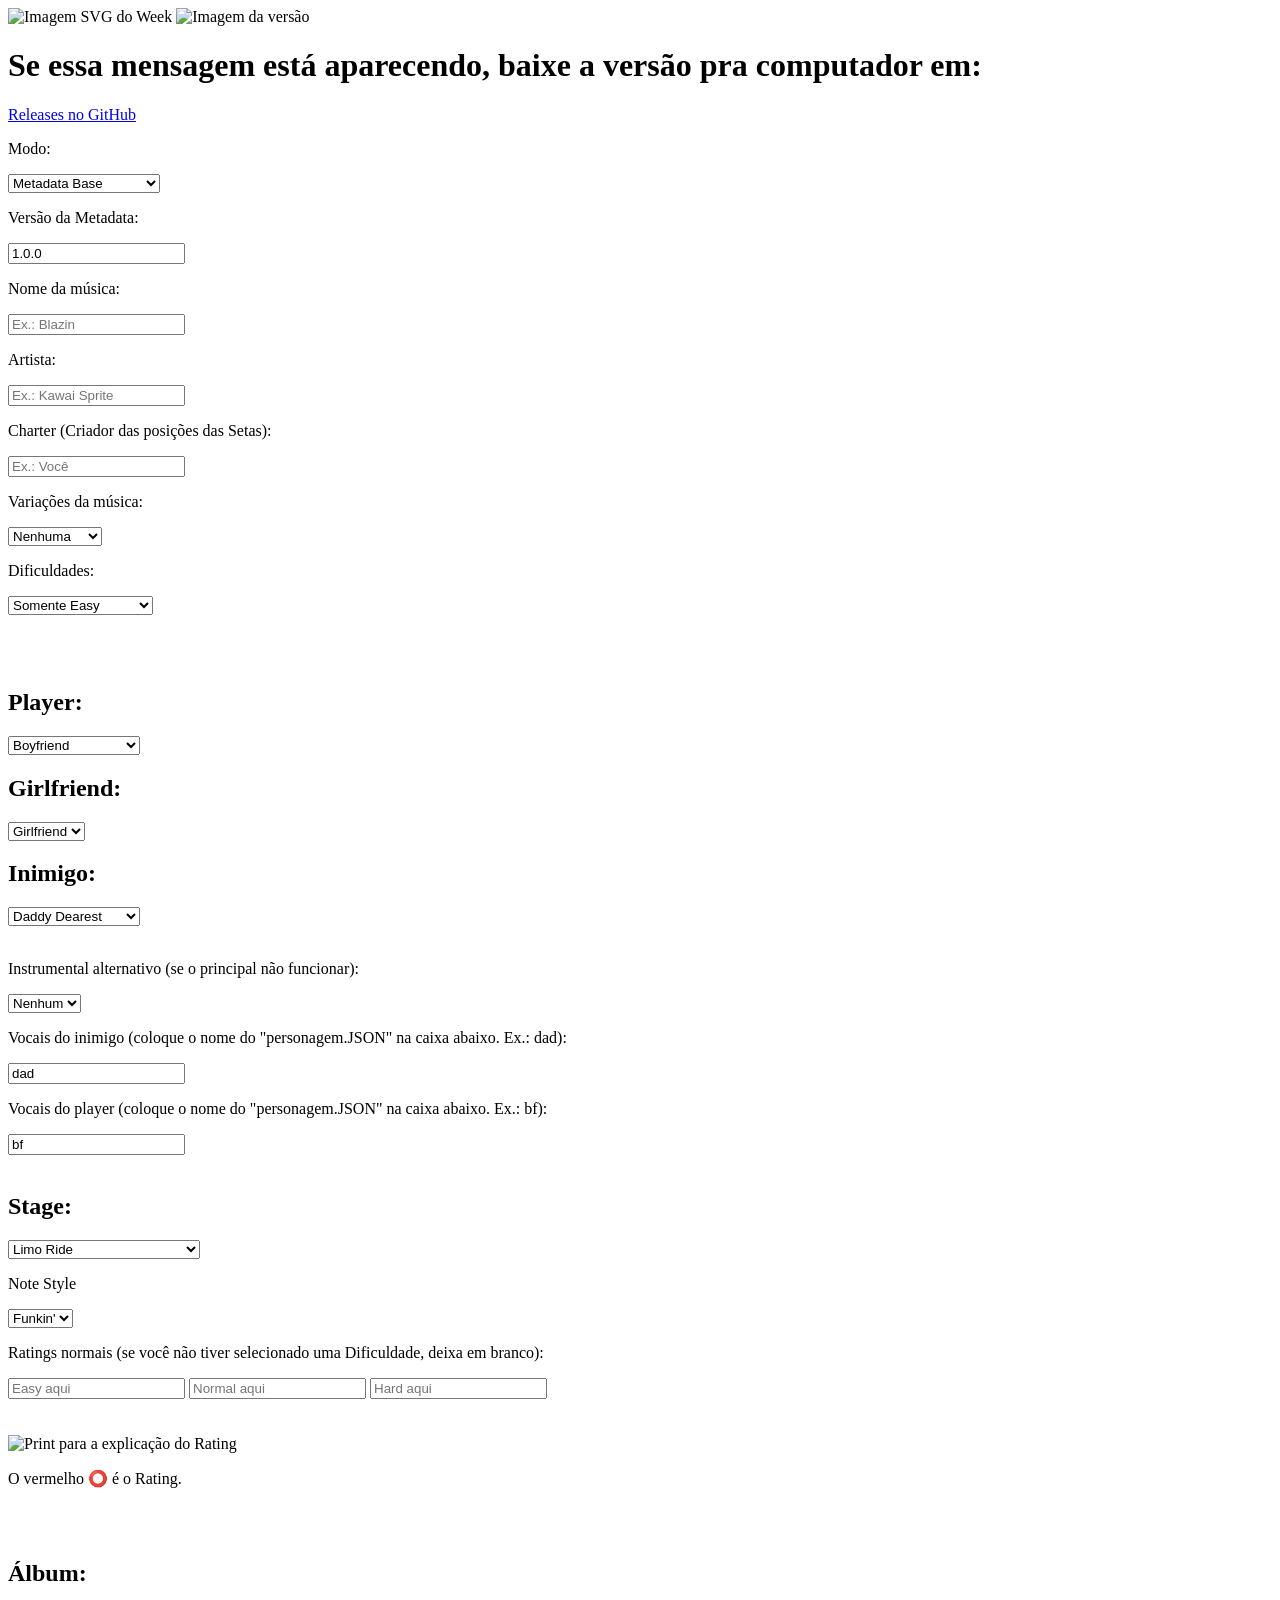
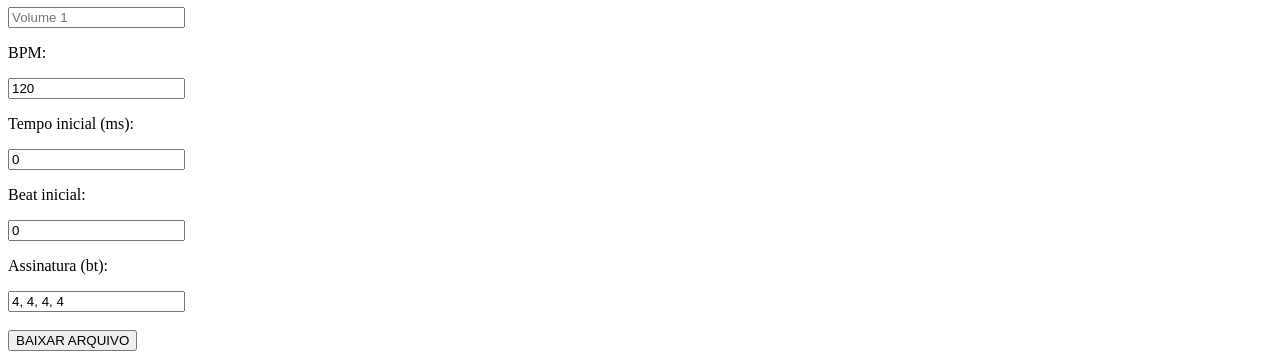
==== lib/editors/metadata-editor.html @ c99d9a69 "Create metadata-editor.html for metadata input Add a new HTML file for the Metadata Editor with vari" ====
<!DOCTYPE html>
<html lang="pt-BR">
<head>
    <meta charset="UTF-8">
    <meta name="viewport" content="width=device-width, initial-scale=1.0">
    <title>Metadata Editor para V-Slice</title>
    <link rel="icon" href="../images/icon.png">
    <link rel="stylesheet" href="../scripts/style.css">
</head>
<body>
    <img src="../images/metadata-editor-image.svg" alt="Imagem SVG do Week" class="image-editor-SVG">
    <img src="../images/version.png" alt="Imagem da versão" class="image-version">
    <div class="AlertMobile">
        <h1>Se essa mensagem está aparecendo, baixe a versão pra computador em:</h1>
        <a href="https://github.com/Cvncfs-2/Cvncfs-Engine-Webkit-Tools/releases">Releases no GitHub</a>
    </div>
    <p>Modo:</p>
    <select id="modo">
        <option value="base">Metadata Base</option>
        <option value="variation">Variação da Metadata</option>
    </select>
    <div id="variationContainer" style="display:none;">
        <p>Variação:</p>
        <select id="variation">
            <option value="erect">Erect</option>
            <option value="pico">Pico</option>
            <option value="bf">BF</option>
        </select>
    </div>
    <p>Versão da Metadata:</p>
    <input type="text" id="version" value="1.0.0">
    <p>Nome da música:</p>
    <input type="text" id="songName" placeholder="Ex.: Blazin">
    <p>Artista:</p>
    <input type="text" id="artist" placeholder="Ex.: Kawai Sprite">
    <p>Charter (Criador das posições das Setas):</p>
    <input type="text" id="charter" placeholder="Ex.: Você">
    <p></p>
    <div id="songVarContainer"><p>Variações da música:</p>
    <select id="songVariations">
        <option value="">Nenhuma</option>
        <option value="erect">Erect</option>
        <option value="pico">Pico</option>
        <option value="bf">BF</option>
        <option value="erectNpico">Erect e Pico</option>
        <option value="erectNbf">Erect e BF</option>
    </select></div>
    <div id="difficultiesContainer">
    <p>Dificuldades:</p>
    <select id="difficulties">
        <option value="easy">Somente Easy</option>
        <option value="normal">Somente Normal</option>
        <option value="hard">Somente Hard</option>
        <option value="easyNnormal">Easy e Normal</option>
        <option value="normalNhard">Normal e Hard</option>
        <option value="easyNnormalNhard">Easy, Normal e Hard</option>
    </select></div><br><br><br>
    <h2>Player:</h2>
        <select id="player">
        <option value="bfPlay">Boyfriend</option>
        <option value="dadPlay">Daddy Dearest</option>
        <option value="darnellPlay">Darnell</option>
        <option value="momPlay">Mommy Mearest</option>
        <option value="parents-xmasPlay">Parents Christmas</option>
        <option value="picoNotPlay">Pico</option>
        <option value="pico-player">Pico Playable</option>
        <option value="senpaiPlay">Senpai</option>
        <option value="spookyPlay">Spooky Kids</option>
        <option value="tankmanPlay">Tankman</option>
    </select>
    <h2>Girlfriend:</h2>
    <select id="girlfriend">
        <option value="gf">Girlfriend</option>
        <option value="nene">Nene</option>
    </select>
    <h2>Inimigo:</h2>
        <select id="opponent">
        <option value="dad">Daddy Dearest</option>
        <option value="bf">Boyfriend</option>
        <option value="darnell">Darnell</option>
        <option value="mom">Mommy Mearest</option>
        <option value="parents-xmas">Parents Christmas</option>
        <option value="pico">Pico</option>
        <option value="pico-player">Pico Playable</option>
        <option value="senpai">Senpai</option>
        <option value="spooky">Spooky Kids</option>
        <option value="tankman">Tankman</option>
    </select><br><br>
    <div id="altInstContainer">
        <p>Instrumental alternativo (se o principal não funcionar):</p>
        <select id="altInstrumentals">        
            <option value="noneAltInst">Nenhum</option>
            <option value="erectAltInst">Erect</option>
            <option value="picoAltInst">Pico</option>
            <option value="bfAltInst">BF</option>
        </select>
    </div>
    <p>Vocais do inimigo (coloque o nome do "personagem.JSON" na caixa abaixo. Ex.: dad):</p>
    <input type="text" id="opponentVocals" value="dad">
    <p>Vocais do player (coloque o nome do "personagem.JSON" na caixa abaixo. Ex.: bf):</p>
    <input type="text" id="playerVocals" value="bf"><br><br>
    <h2>Stage:</h2>
    <select id="stage">
        <option value="limoRide">Limo Ride</option>
        <option value="limoRideErect">Limo Ride [Erect]</option>
        <option value="mainStage">Main Stage</option>
        <option value="mainStageErect">Main Stage [Erect]</option>
        <option value="mallEvil">Christmas Mall (Naughty)</option>
        <option value="mallXmas">Christmas Mall (Nice)</option>
        <option value="mallXmasErect">Christmas Mall (Nice) [Erect]</option>
        <option value="phillyBlazin">Philly (Blazin')</option>
        <option value="phillyStreets">Philly (Streets)</option>
        <option value="phillyStreetsErect">Philly (Streets) [Erect]</option>
        <option value="phillyTrain">Philly (Train)</option>
        <option value="phillyTrainErect">Philly (Train) [Erect]</option>
        <option value="school">School (Date)</option>
        <option value="schoolErect">School (Date) [Erect]</option>
        <option value="schoolEvil">School (Hate)</option>
        <option value="schoolEvilErect">School (Hate) [Erect]</option>
        <option value="spookyMansion">Spooky Mansion</option>
        <option value="spookyMansionErect">Spooky Mansion [Erect]</option>
        <option value="tankmanBattlefield">Tankman Battlefield</option>
        <option value="tankmanBattlefieldErect">Tankman Battlefield [Erect]</option>
    </select>
    <p>Note Style</p>
    <select id="noteStyle">
        <option value="funkin">Funkin'</option> 
        <option value="pixel">Pixel</option>
    </select>
    <p>Ratings normais (se você não tiver selecionado uma Dificuldade, deixa em branco):</p>
    <input type="number" id="easyRating" placeholder="Easy aqui">
    <input type="number" id="normalRating" placeholder="Normal aqui">
    <input type="number" id="hardRating" placeholder="Hard aqui">
    <div id="erectRatingsContainer" style="display:none;">
    <p>Ratings (escreva aqui e deixe em branco os normais) (Erect / Nightmare):</p>
        <input type="number" id="erectRating" placeholder="Erect">
        <input type="number" id="nightmareRating" placeholder="Nightmare">
    </div>
    <br><br><br><img class="img-rating" src="../images/print-1.png" alt="Print para a explicação do Rating"><p>O vermelho ⭕ é o Rating.</p><br><br>
    <h2>Álbum:</h2>
    <input type="text" id="album" placeholder="Volume 1">
    <p>BPM:</p>
    <input type="number" id="bpm" value="120">
    <p>Tempo inicial (ms):</p>
    <input type="number" id="tempo" value="0">
    <p>Beat inicial:</p>
    <input type="number" id="beat" value="0">
    <p>Assinatura (bt):</p>
    <input type="text" id="bt" value="4, 4, 4, 4">
    <br><br>
    <button onclick="baixar()">BAIXAR ARQUIVO</button>
    <script src="../scripts/script-metadataeditor.js"></script>
</body>
</html>
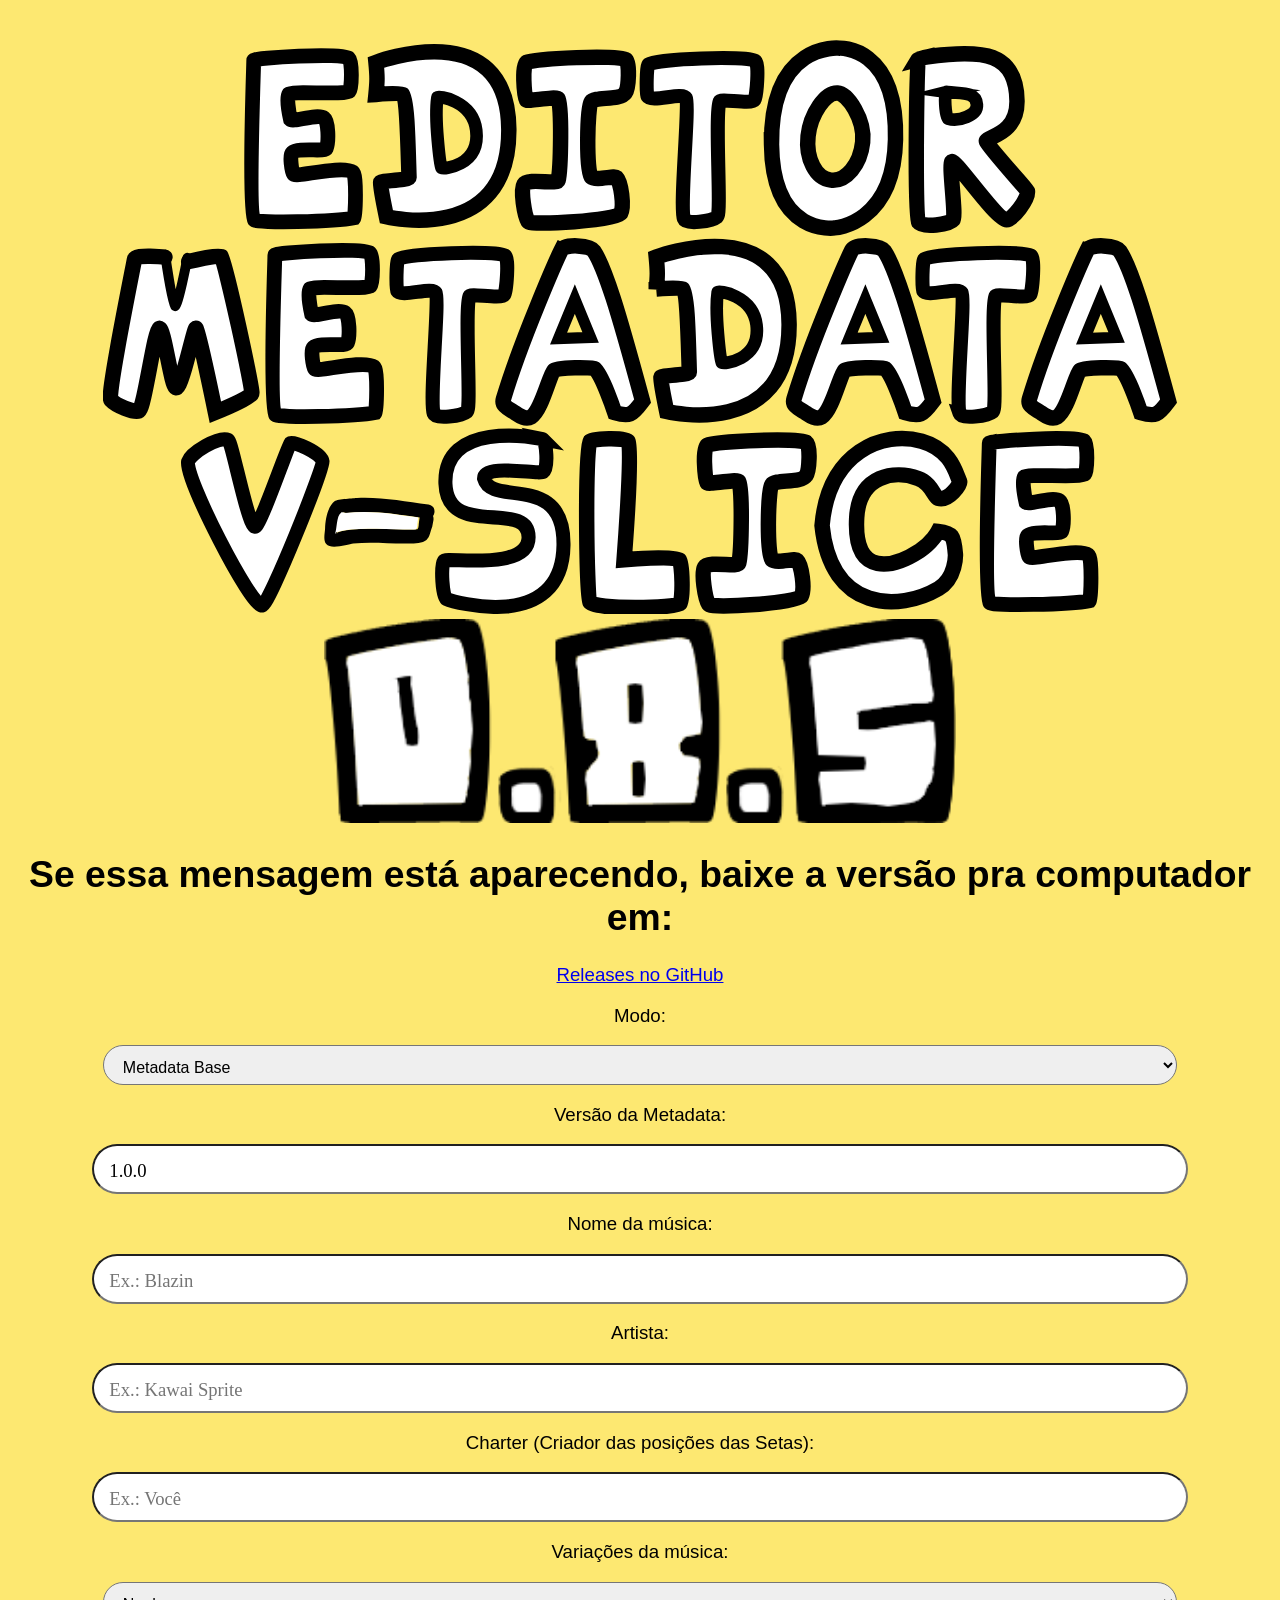
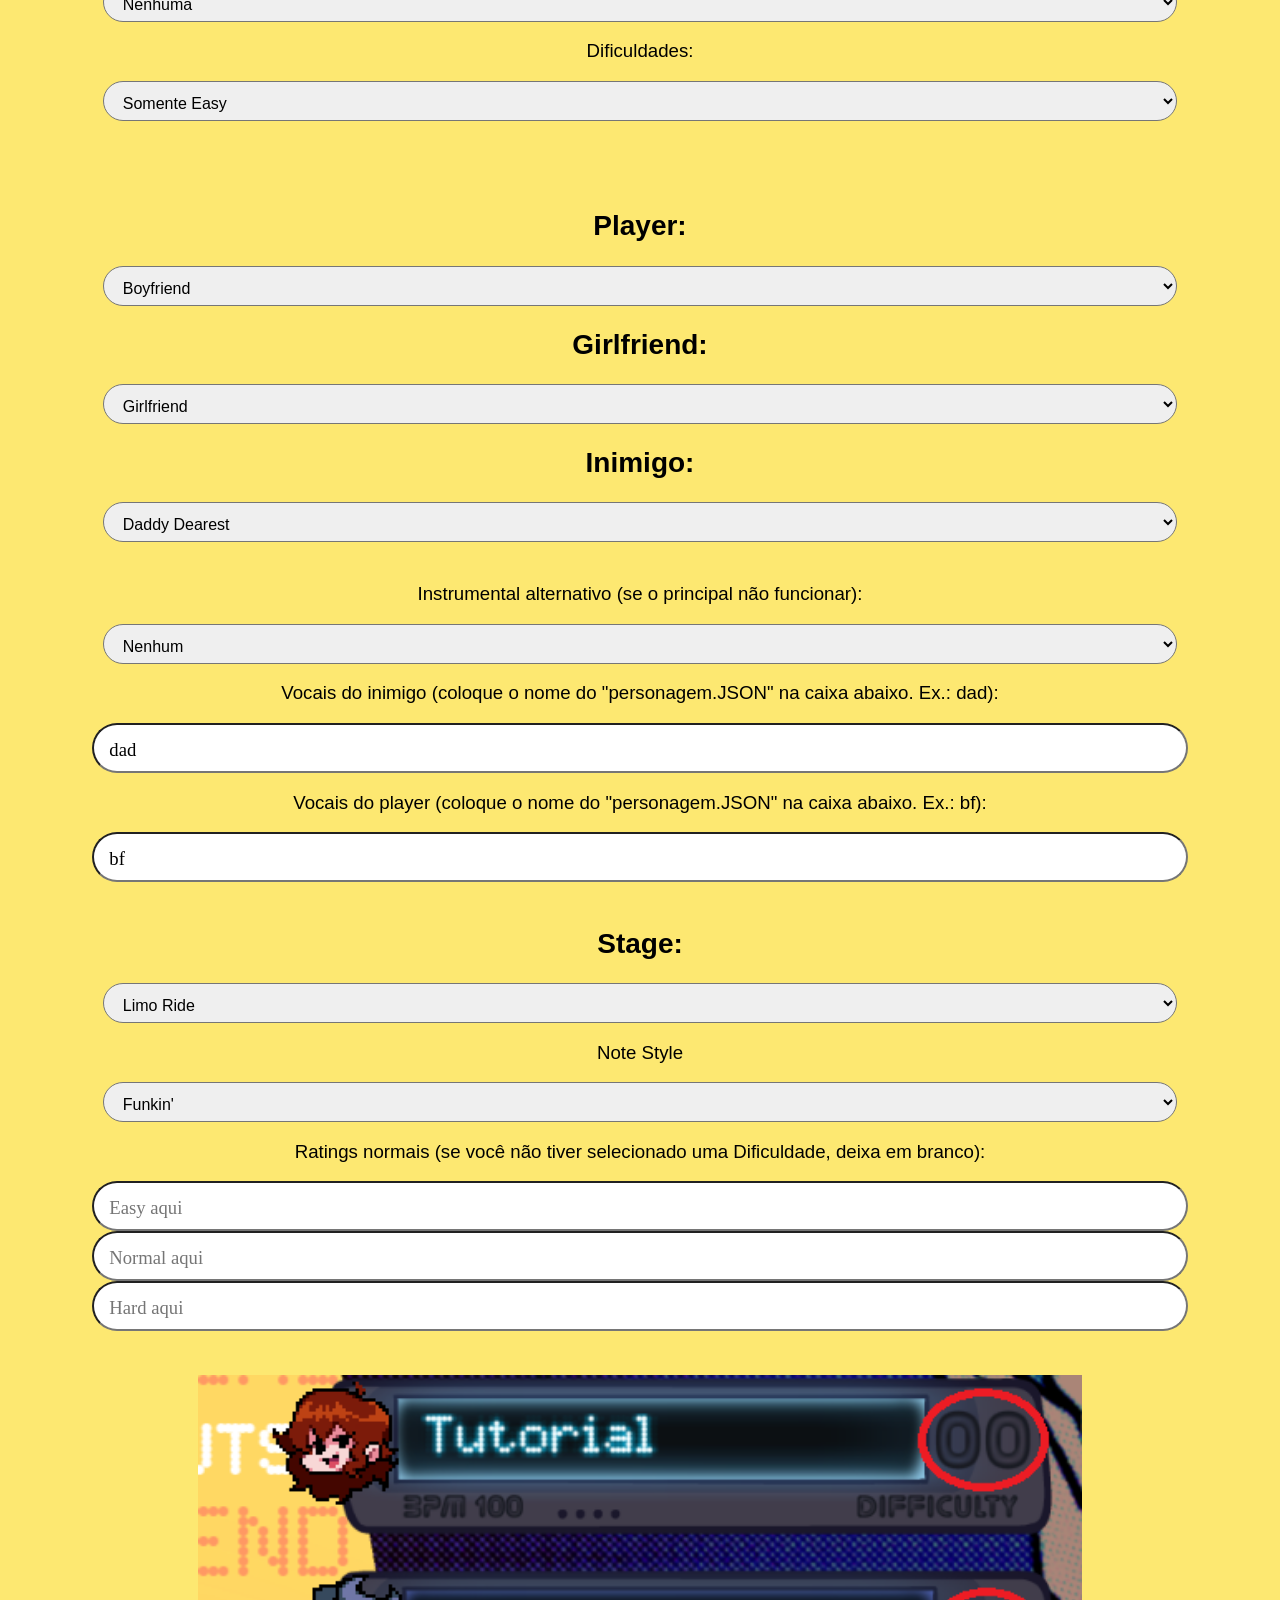
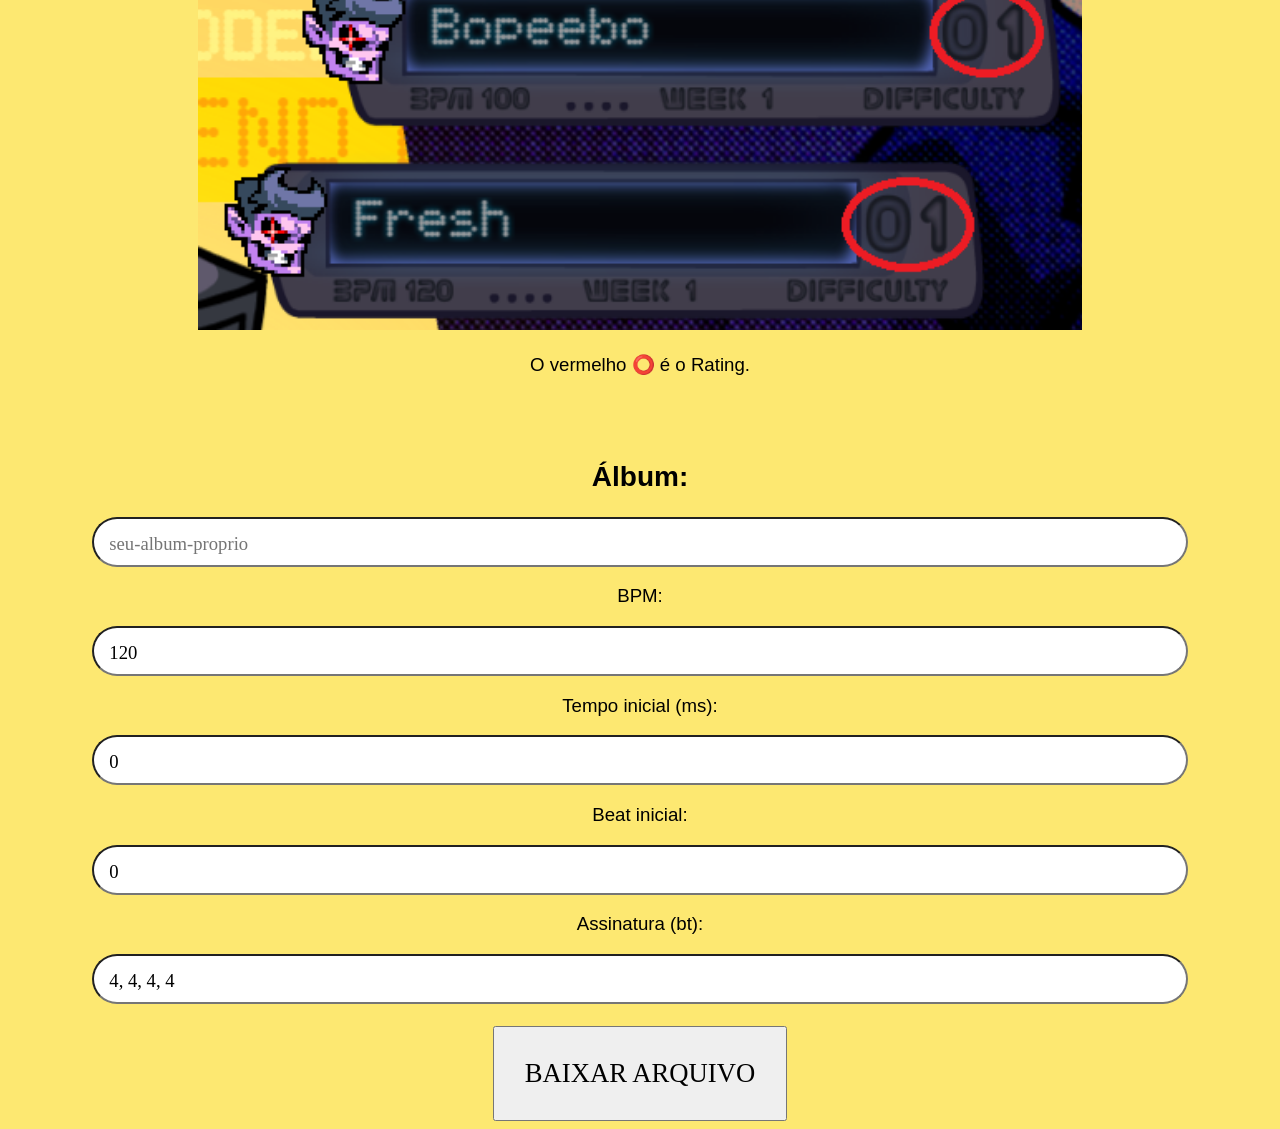
==== commit 48216869: "Update album placeholder in metadata-editor.html" ====
--- a/lib/editors/metadata-editor.html
+++ b/lib/editors/metadata-editor.html
@@ -138,7 +138,7 @@
     </div>
     <br><br><br><img class="img-rating" src="../images/print-1.png" alt="Print para a explicação do Rating"><p>O vermelho ⭕ é o Rating.</p><br><br>
     <h2>Álbum:</h2>
-    <input type="text" id="album" placeholder="Volume 1">
+    <input type="text" id="album" placeholder="seu-album-proprio">
     <p>BPM:</p>
     <input type="number" id="bpm" value="120">
     <p>Tempo inicial (ms):</p>
--- a/lib/scripts/style.css
+++ b/lib/scripts/style.css
@@ -0,0 +1,54 @@
+@font-face {
+  font-family: 'VCR OSD MONO';
+  src: url('../fonts/VCR_OSD_MONO_1.001.ttf') format('truetype');
+}
+
+body {
+    font-size: 14pt;
+    font-family: "VCR OSD MONO", Arial, Helvetica, sans-serif;
+    background-color: #FDE871;
+    text-align: center;
+}
+.LogoCvncfsEngine {
+    width: 100%;
+}
+.image-editor-SVG {
+    width: 85%;
+}
+.image-version {
+    width: 50%
+}
+.img-rating {
+    width: 70%;
+}
+@media (max-width: 768px) {
+    .AlertMobile {
+        display: none
+    }
+}
+.editores-principal {
+    font: 24pt "VCR OSD MONO";
+}
+input[type="text"], input[type="number"] {
+    width: 85%; height: 40px; font: 14pt "VCR OSD MONO"; border-radius: 25px; padding-left: 15px; padding-top: 5px;
+}
+input[type="range"] {
+    width: 85%;
+}
+input[type="color"] {
+  /* Remove a borda padrão e o fundo cinza chato */
+  -webkit-appearance: none;
+  -moz-appearance: none;
+  appearance: none;
+  
+  width: 100px;
+  height: 50px;
+  background-color: transparent;
+  border: none;
+}
+select {
+    width: 85%; height: 40px; font-size: 12pt; border-radius: 25px; padding-left: 15px; padding-top: 5px;
+}
+button {
+    font: 20pt "VCR OSD MONO"; padding: 30px;
+}
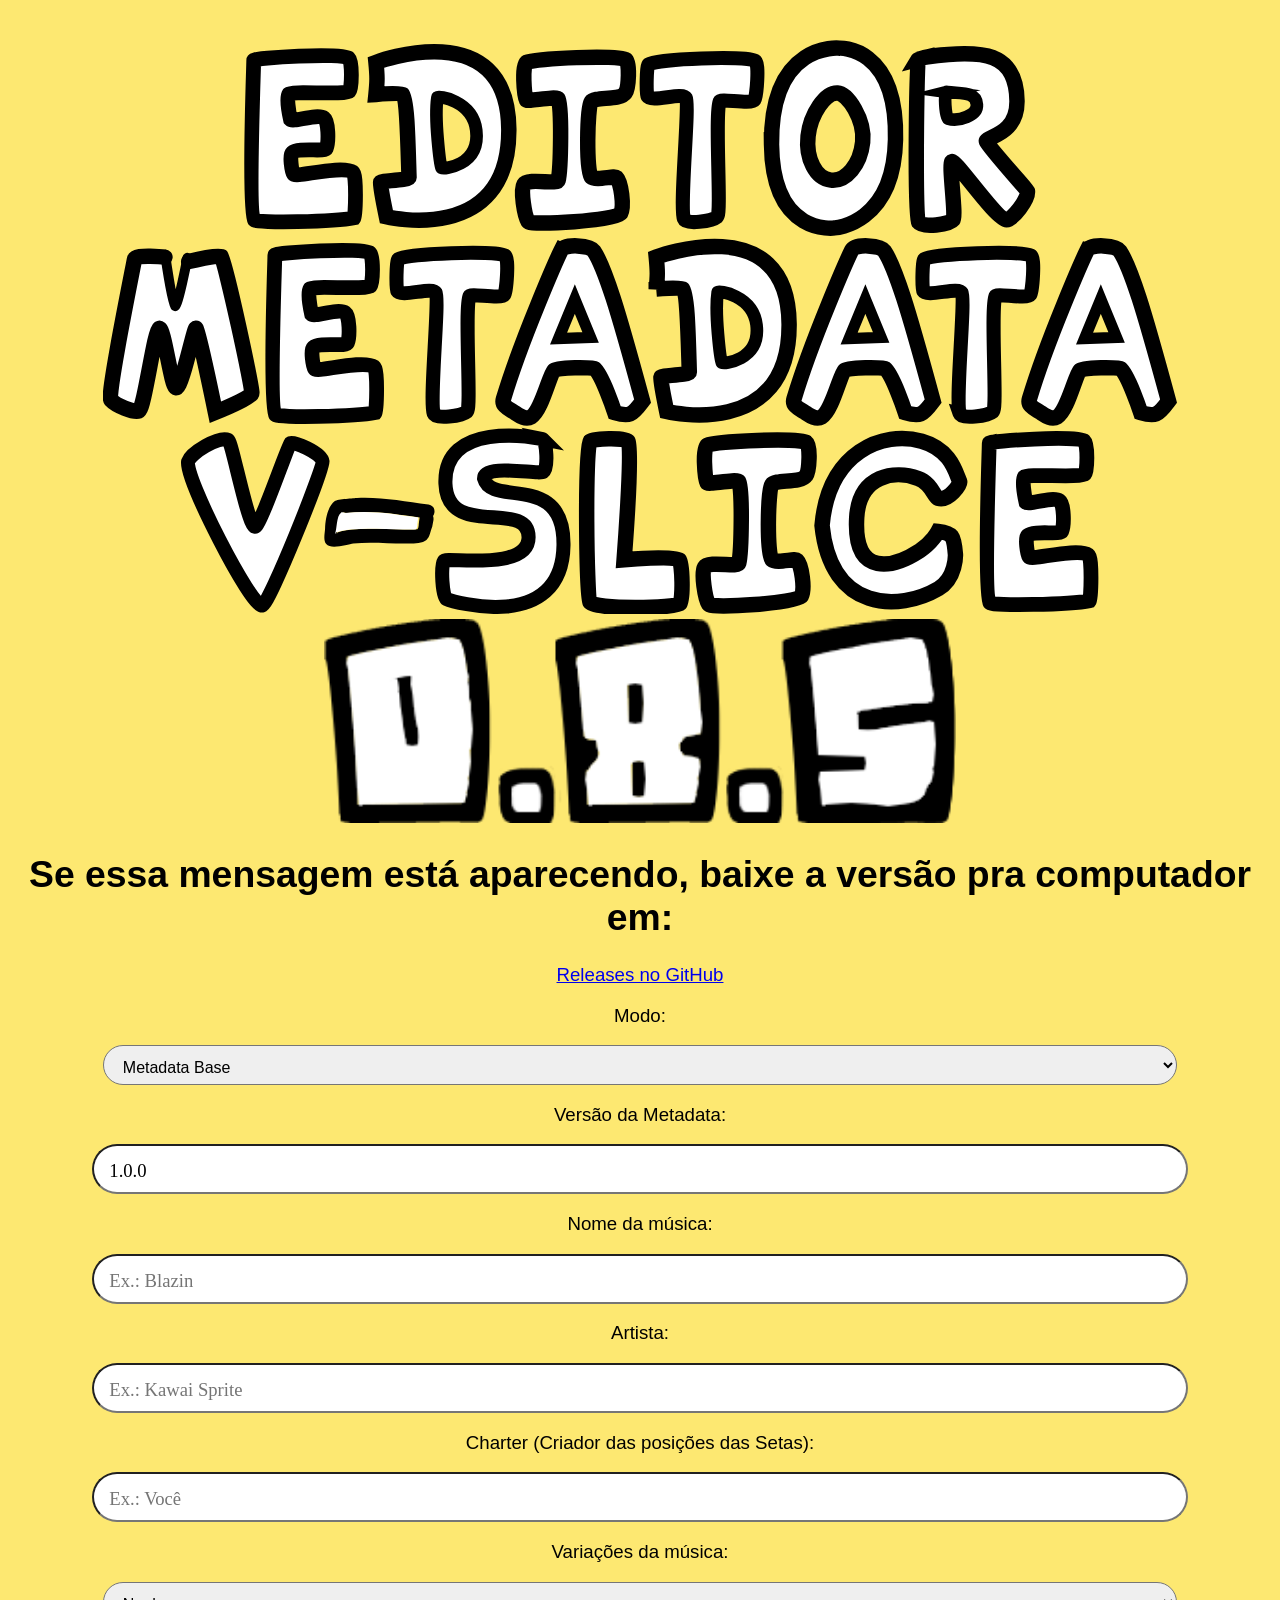
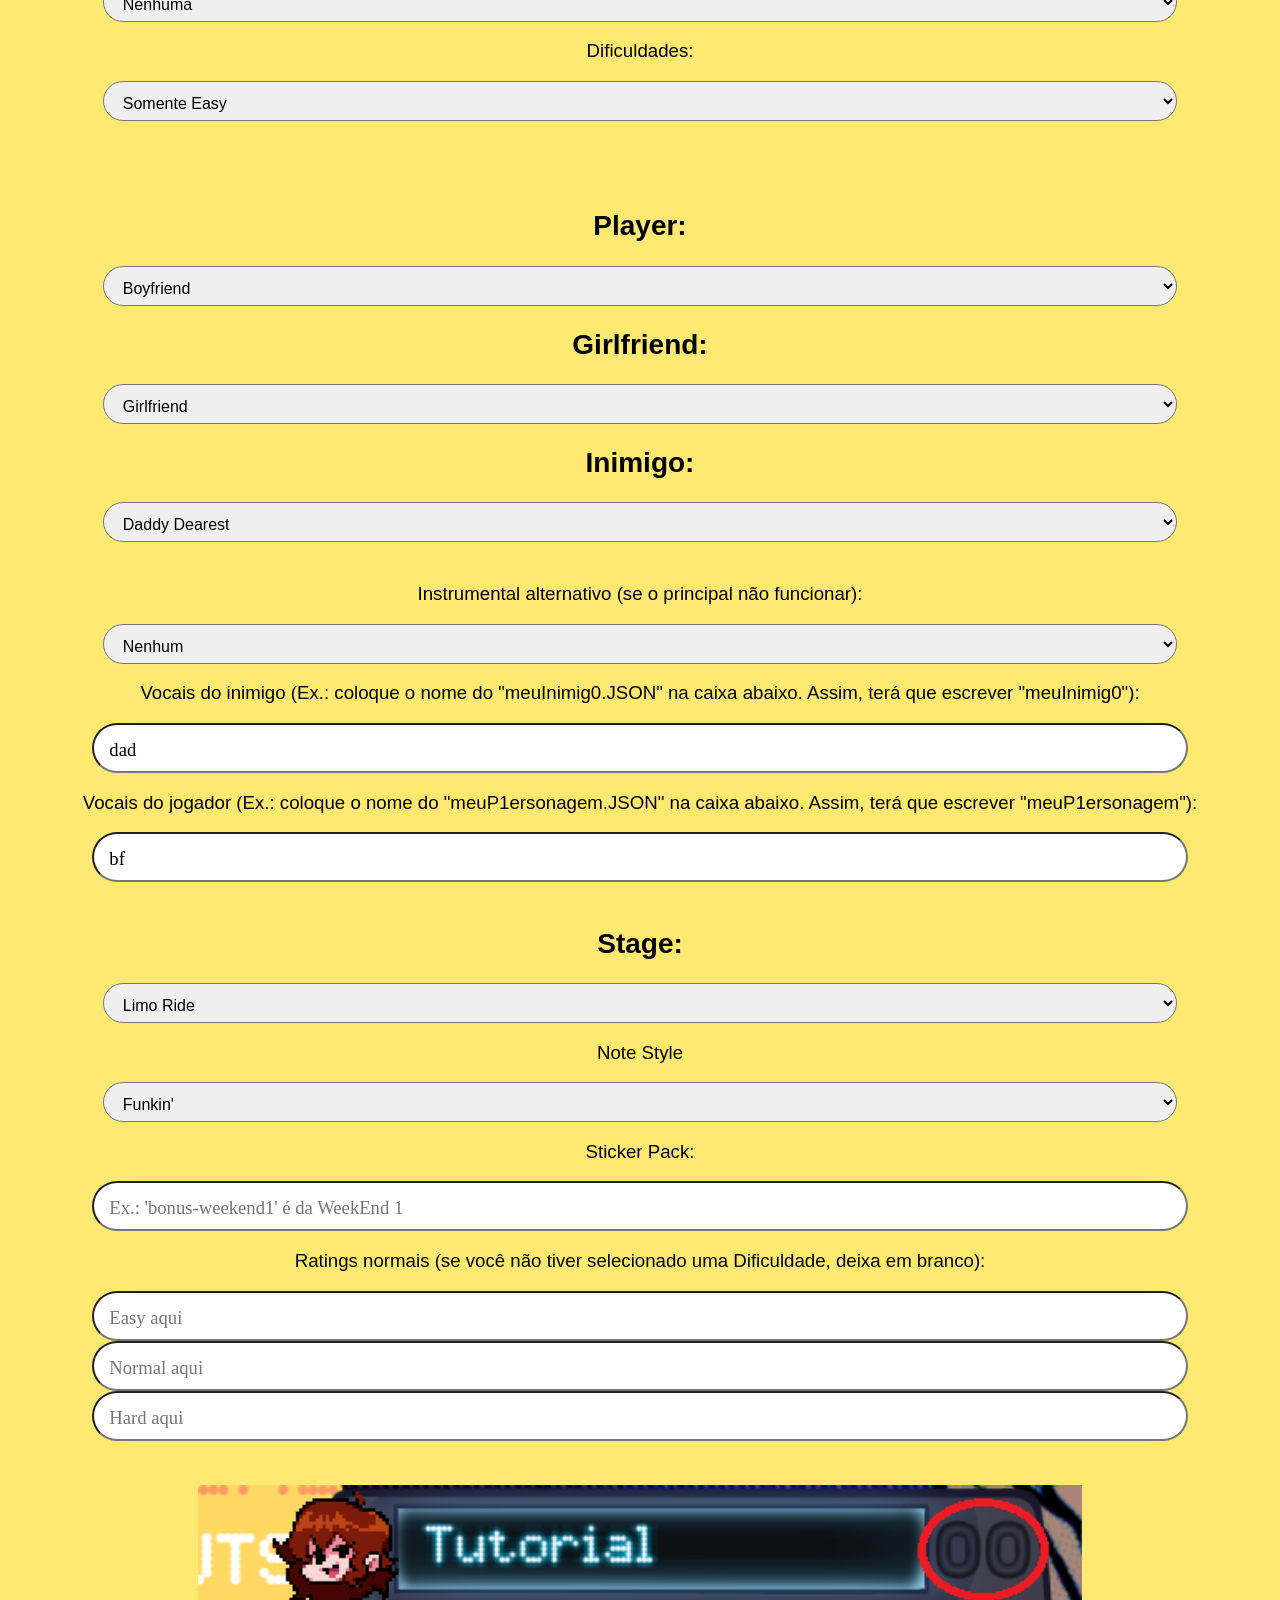
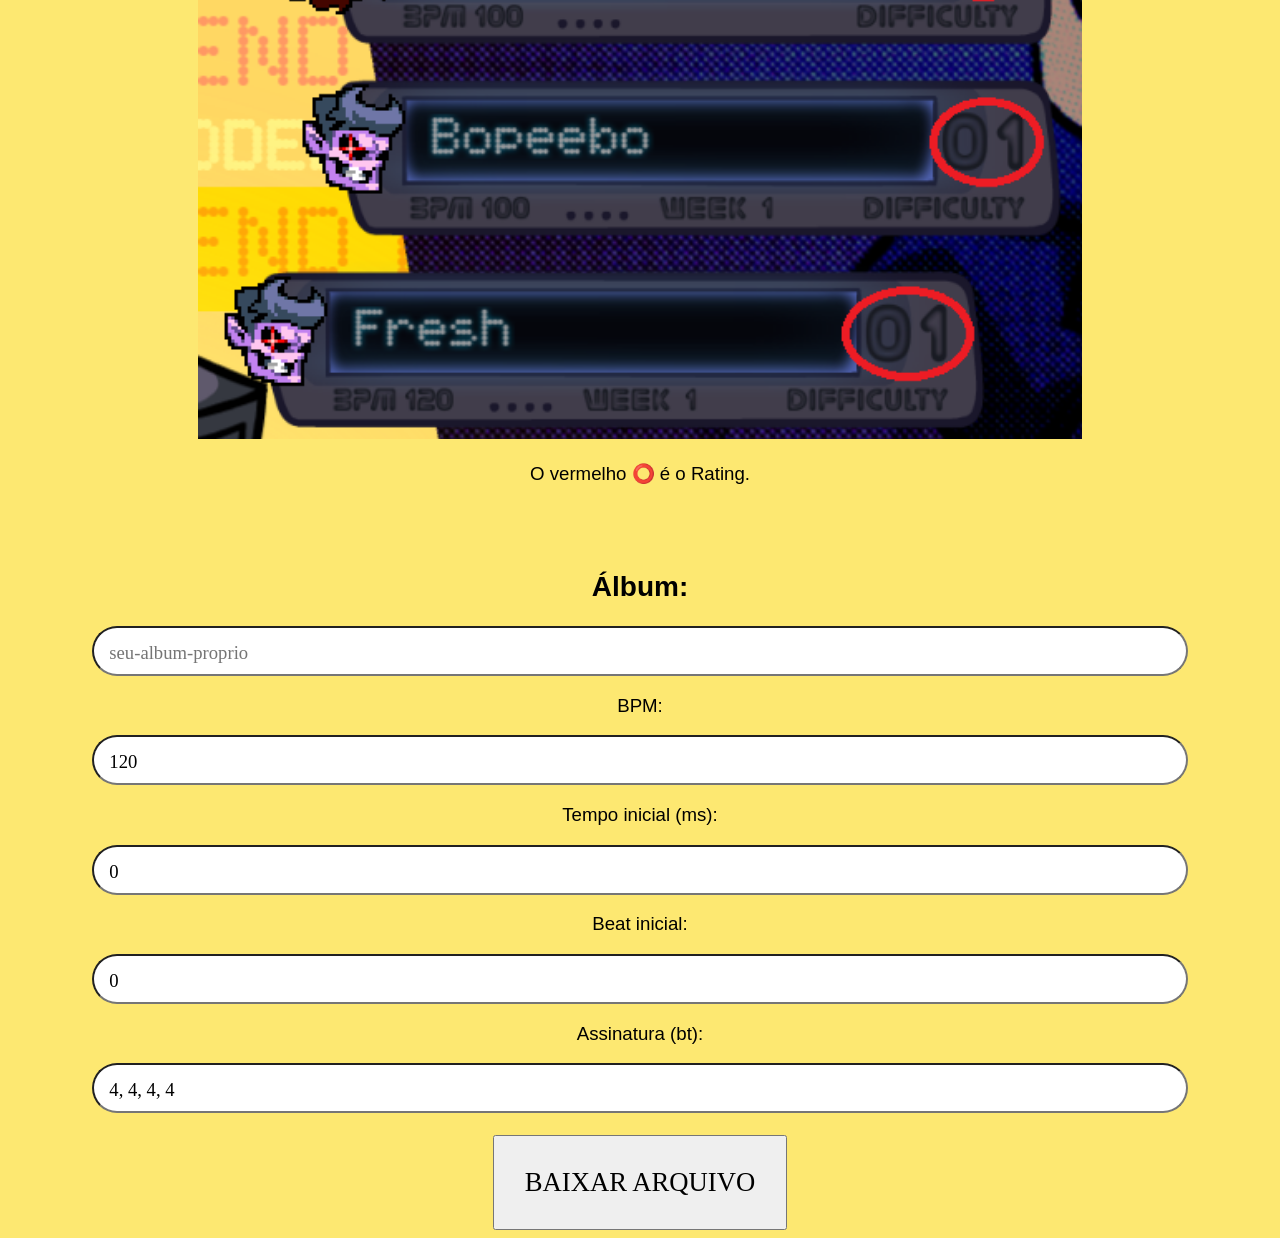
==== commit 6fb3f810: "Update enemy and player vocal input prompts" ====
--- a/lib/editors/metadata-editor.html
+++ b/lib/editors/metadata-editor.html
@@ -95,9 +95,9 @@
             <option value="bfAltInst">BF</option>
         </select>
     </div>
-    <p>Vocais do inimigo (coloque o nome do "personagem.JSON" na caixa abaixo. Ex.: dad):</p>
+    <p>Vocais do inimigo (Ex.: coloque o nome do "meuInimig0.JSON" na caixa abaixo. Assim, terá que escrever "meuInimig0"):</p>
     <input type="text" id="opponentVocals" value="dad">
-    <p>Vocais do player (coloque o nome do "personagem.JSON" na caixa abaixo. Ex.: bf):</p>
+<p>Vocais do jogador (Ex.: coloque o nome do "meuP1ersonagem.JSON" na caixa abaixo. Assim, terá que escrever "meuP1ersonagem"):</p>
     <input type="text" id="playerVocals" value="bf"><br><br>
     <h2>Stage:</h2>
     <select id="stage">
@@ -127,6 +127,8 @@
         <option value="funkin">Funkin'</option> 
         <option value="pixel">Pixel</option>
     </select>
+    <p>Sticker Pack:</p>
+    <input type="text" id="PackDeSticker" placeholder="Ex.: 'bonus-weekend1' é da WeekEnd 1">
     <p>Ratings normais (se você não tiver selecionado uma Dificuldade, deixa em branco):</p>
     <input type="number" id="easyRating" placeholder="Easy aqui">
     <input type="number" id="normalRating" placeholder="Normal aqui">
